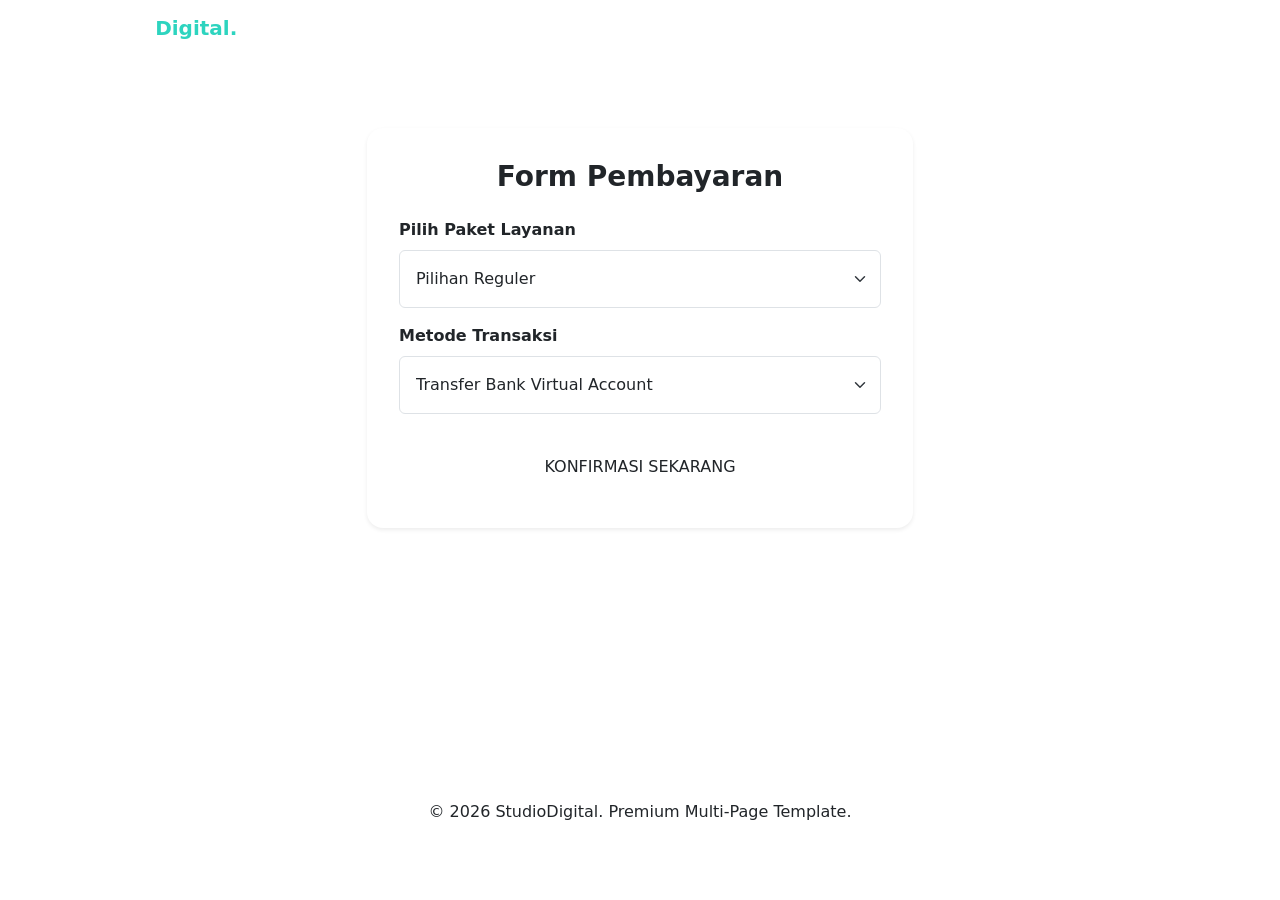
==== bayar.html @ 0670c710 "Add files via upload" ====
<!DOCTYPE html>
<html lang="id">
<head>
    <meta charset="UTF-8">
    <meta name="viewport" content="width=device-width, initial-scale=1.0">
    <title>Pembayaran - StudioDigital</title>
    <link href="https://cdn.jsdelivr.net/npm/bootstrap@5.3.3/dist/css/bootstrap.min.css" rel="stylesheet">
    <link rel="stylesheet" href="css/style.css">
</head>
<body class="bg-premium-light">

    <nav class="navbar navbar-expand-lg navbar-dark custom-nav sticky-top">
        <div class="container">
            <a class="navbar-brand fw-bold" href="index.html">Studio<span style="color: #2dd4bf;">Digital.</span></a>
            <button class="navbar-toggler" type="button" data-bs-toggle="collapse" data-bs-target="#navbarNav">
                <span class="navbar-toggler-icon"></span>
            </button>
            <div class="collapse navbar-collapse" id="navbarNav">
                <ul class="navbar-nav ms-auto">
                    <li class="nav-item"><a class="nav-link" href="index.html">Beranda</a></li>
                    <li class="nav-item"><a class="nav-link" href="tentang.html">Tentang</a></li>
                    <li class="nav-item"><a class="nav-link" href="katalog.html">Katalog</a></li>
                    <li class="nav-item"><a class="nav-link active" href="bayar.html">Bayar</a></li>
                    <li class="nav-item"><a class="nav-link" href="kontak.html">Kontak</a></li>
                </ul>
            </div>
        </div>
    </nav>

    <div class="container py-5" style="min-height: 80vh;">
        <div class="row justify-content-center py-4">
            <div class="col-md-6">
                <div class="card shadow-sm border-0 rounded-4 p-3">
                    <div class="card-body">
                        <h3 class="card-title fw-bold mb-4 text-center text-dark">Form Pembayaran</h3>
                        <form id="paymentForm">
                            <div class="mb-3">
                                <label class="form-label fw-semibold">Pilih Paket Layanan</label>
                                <select class="form-select p-3" id="produk">
                                    <option>Pilihan Reguler</option>
                                    <option>Pilihan Premium</option>
                                </select>
                            </div>
                            <div class="mb-4">
                                <label class="form-label fw-semibold">Metode Transaksi</label>
                                <select class="form-select p-3">
                                    <option>Transfer Bank Virtual Account</option>
                                    <option>E-Wallet (Dana / OVO / Gopay)</option>
                                    <option>COD (Bayar di Tempat)</option>
                                </select>
                            </div>
                            <button type="submit" class="btn btn-custom-primary w-100 py-3 text-uppercase tracking-wide">Konfirmasi Sekarang</button>
                        </form>
                    </div>
                </div>
            </div>
        </div>
    </div>

    <footer class="custom-footer text-center py-4">
        <div class="container">
            <p class="mb-0">&copy; 2026 StudioDigital. Premium Multi-Page Template.</p>
        </div>
    </footer>

    <script src="https://cdn.jsdelivr.net/npm/bootstrap@5.3.3/dist/js/bootstrap.bundle.min.js"></script>
    <script src="js/script.js"></script>
</body>
</html>
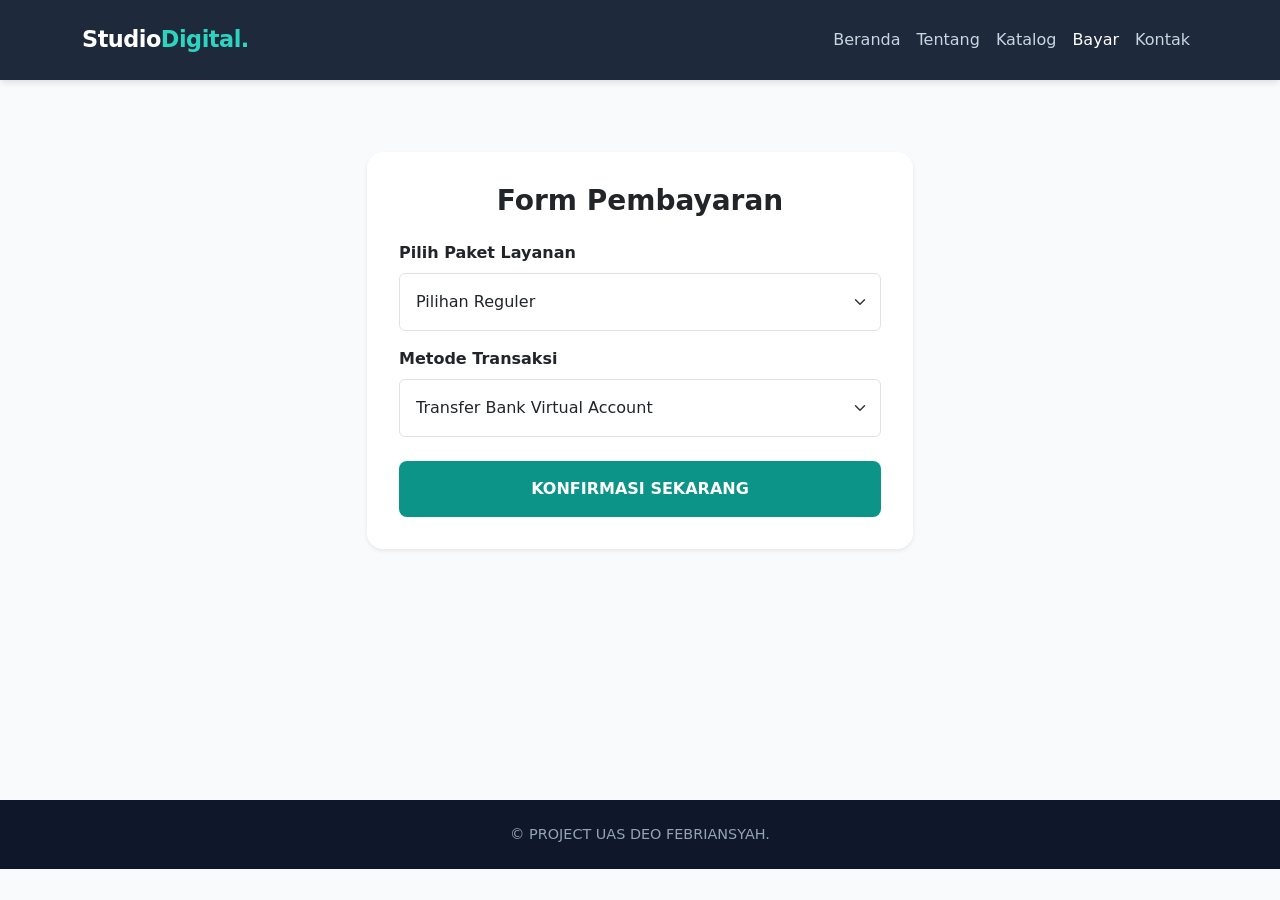
==== commit 85288a19: "Add files via upload" ====
--- a/bayar.html
+++ b/bayar.html
@@ -59,7 +59,7 @@
 
     <footer class="custom-footer text-center py-4">
         <div class="container">
-            <p class="mb-0">&copy; 2026 StudioDigital. Premium Multi-Page Template.</p>
+            <p class="mb-0">&copy; PROJECT UAS DEO FEBRIANSYAH.</p>
         </div>
     </footer>
 
--- a/css/style.css
+++ b/css/style.css
@@ -0,0 +1,106 @@
+/* Warna Premium & Modern (Teal & Slate) */
+:root {
+    --primary: #0d9488;
+    --primary-hover: #0f766e;
+    --dark: #1e293b;
+    --light-bg: #f8fafc;
+    --text: #334155;
+}
+
+body {
+    font-family: system-ui, -apple-system, BlinkMacSystemFont, 'Segoe UI', Roboto, sans-serif;
+    color: var(--text);
+    background-color: #ffffff;
+}
+
+/* Navbar Kustom */
+.custom-nav {
+    background-color: var(--dark) !important;
+    padding: 18px 0;
+    box-shadow: 0 4px 6px -1px rgba(0, 0, 0, 0.1);
+}
+
+.custom-nav .navbar-brand {
+    font-size: 1.4rem;
+    letter-spacing: -0.5px;
+}
+
+.custom-nav .nav-link {
+    color: #cbd5e1 !important;
+    font-weight: 500;
+    transition: color 0.3s ease;
+}
+
+.custom-nav .nav-link:hover,
+.custom-nav .nav-link.active {
+    color: #ffffff !important;
+}
+
+/* Tombol Premium */
+.btn-custom-primary {
+    background-color: var(--primary);
+    color: white;
+    border: none;
+    padding: 12px 28px;
+    border-radius: 8px;
+    font-weight: 600;
+    transition: all 0.3s ease;
+}
+
+.btn-custom-primary:hover {
+    background-color: var(--primary-hover);
+    color: white;
+    transform: translateY(-2px);
+    box-shadow: 0 10px 15px -3px rgba(13, 148, 136, 0.3);
+}
+
+.btn-custom-outline {
+    border: 2px solid var(--primary);
+    color: var(--primary);
+    background: transparent;
+    padding: 10px 24px;
+    border-radius: 8px;
+    font-weight: 600;
+    transition: all 0.3s ease;
+}
+
+.btn-custom-outline:hover {
+    background-color: var(--primary);
+    color: white;
+}
+
+/* Kartu Katalog Elegan */
+.custom-card {
+    border: none;
+    border-radius: 16px;
+    overflow: hidden;
+    background: #ffffff;
+    box-shadow: 0 4px 20px rgba(0, 0, 0, 0.05);
+    transition: transform 0.3s ease, box-shadow 0.3s ease;
+}
+
+.custom-card:hover {
+    transform: translateY(-5px);
+    box-shadow: 0 20px 25px -5px rgba(0, 0, 0, 0.1);
+}
+
+/* Section & Footer */
+section {
+    padding: 80px 0;
+}
+
+.bg-premium-light {
+    background-color: var(--light-bg);
+}
+
+.custom-footer {
+    background-color: #0f172a !important;
+    color: #94a3b8;
+    font-size: 0.9rem;
+}
+
+/* Mobile Responsive */
+@media (max-width: 767.98px) {
+    section { padding: 50px 0; }
+    .display-4 { font-size: 2.2rem; }
+}
